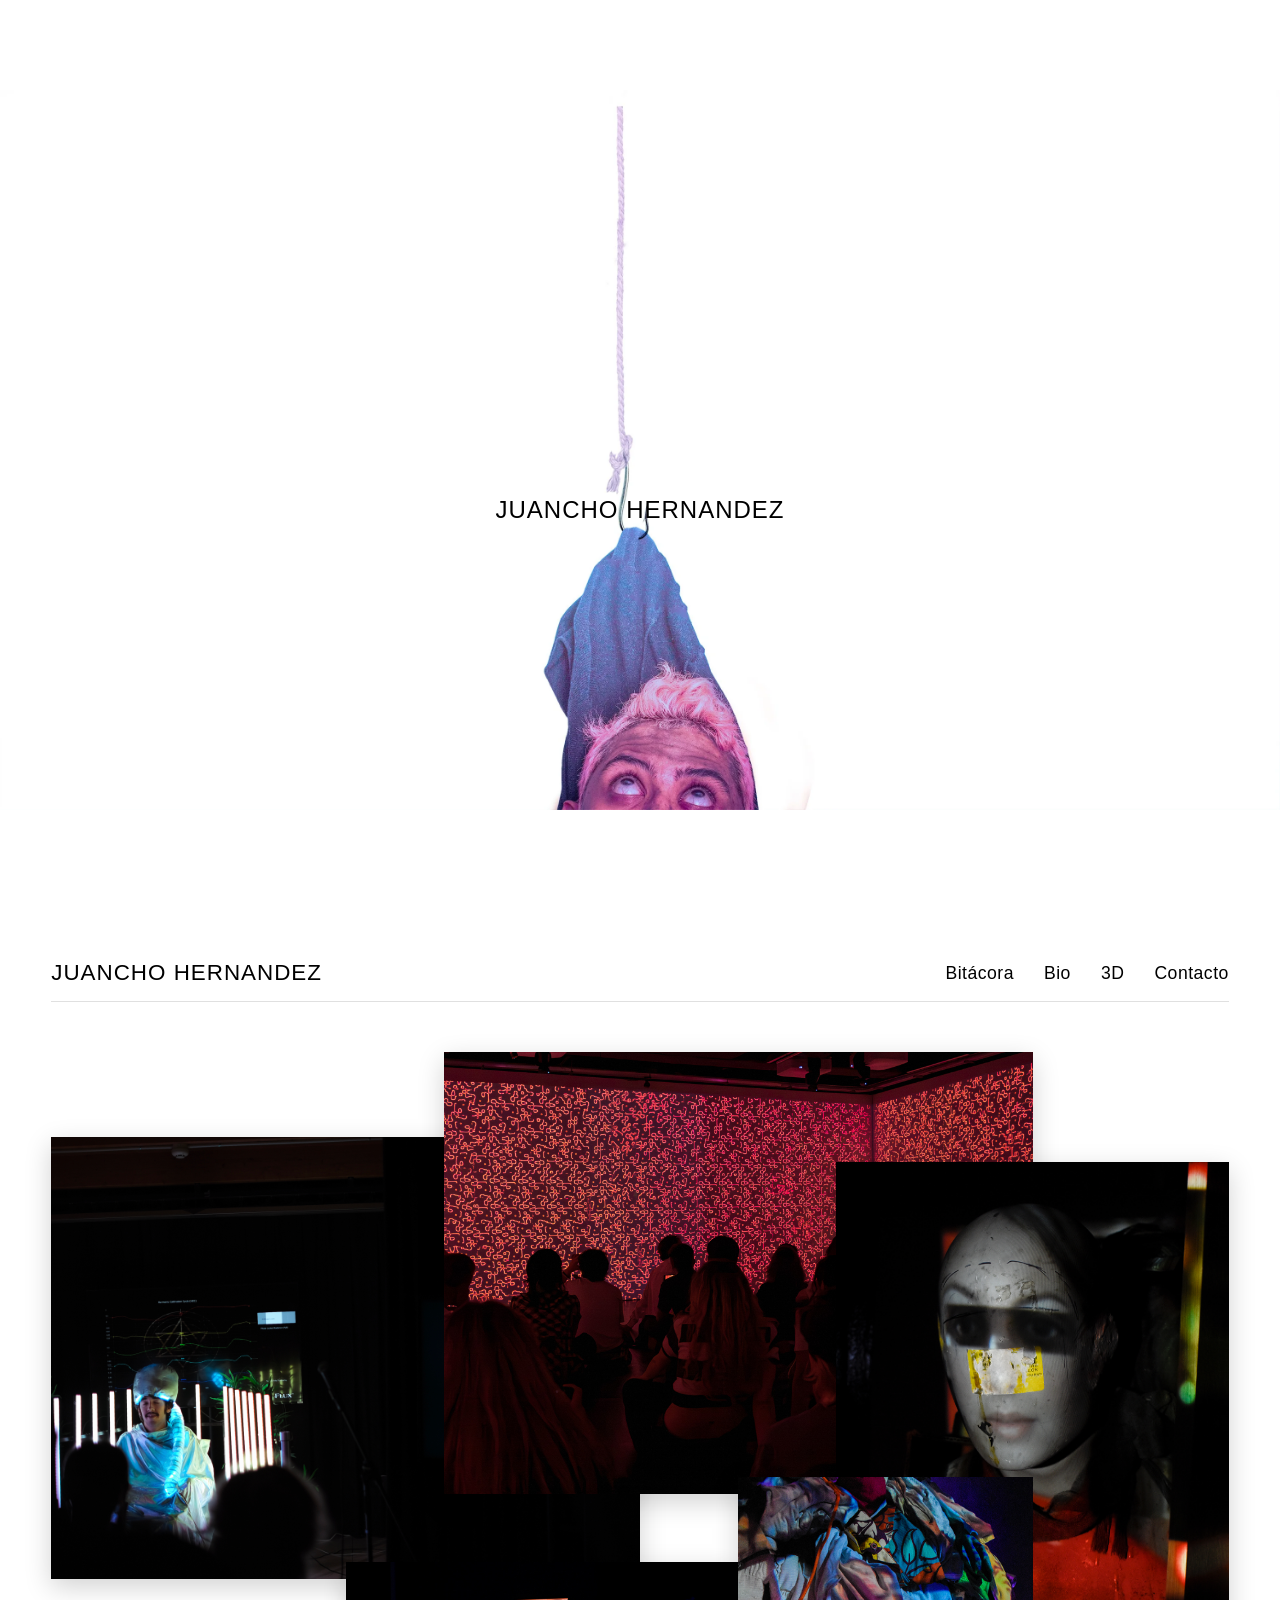
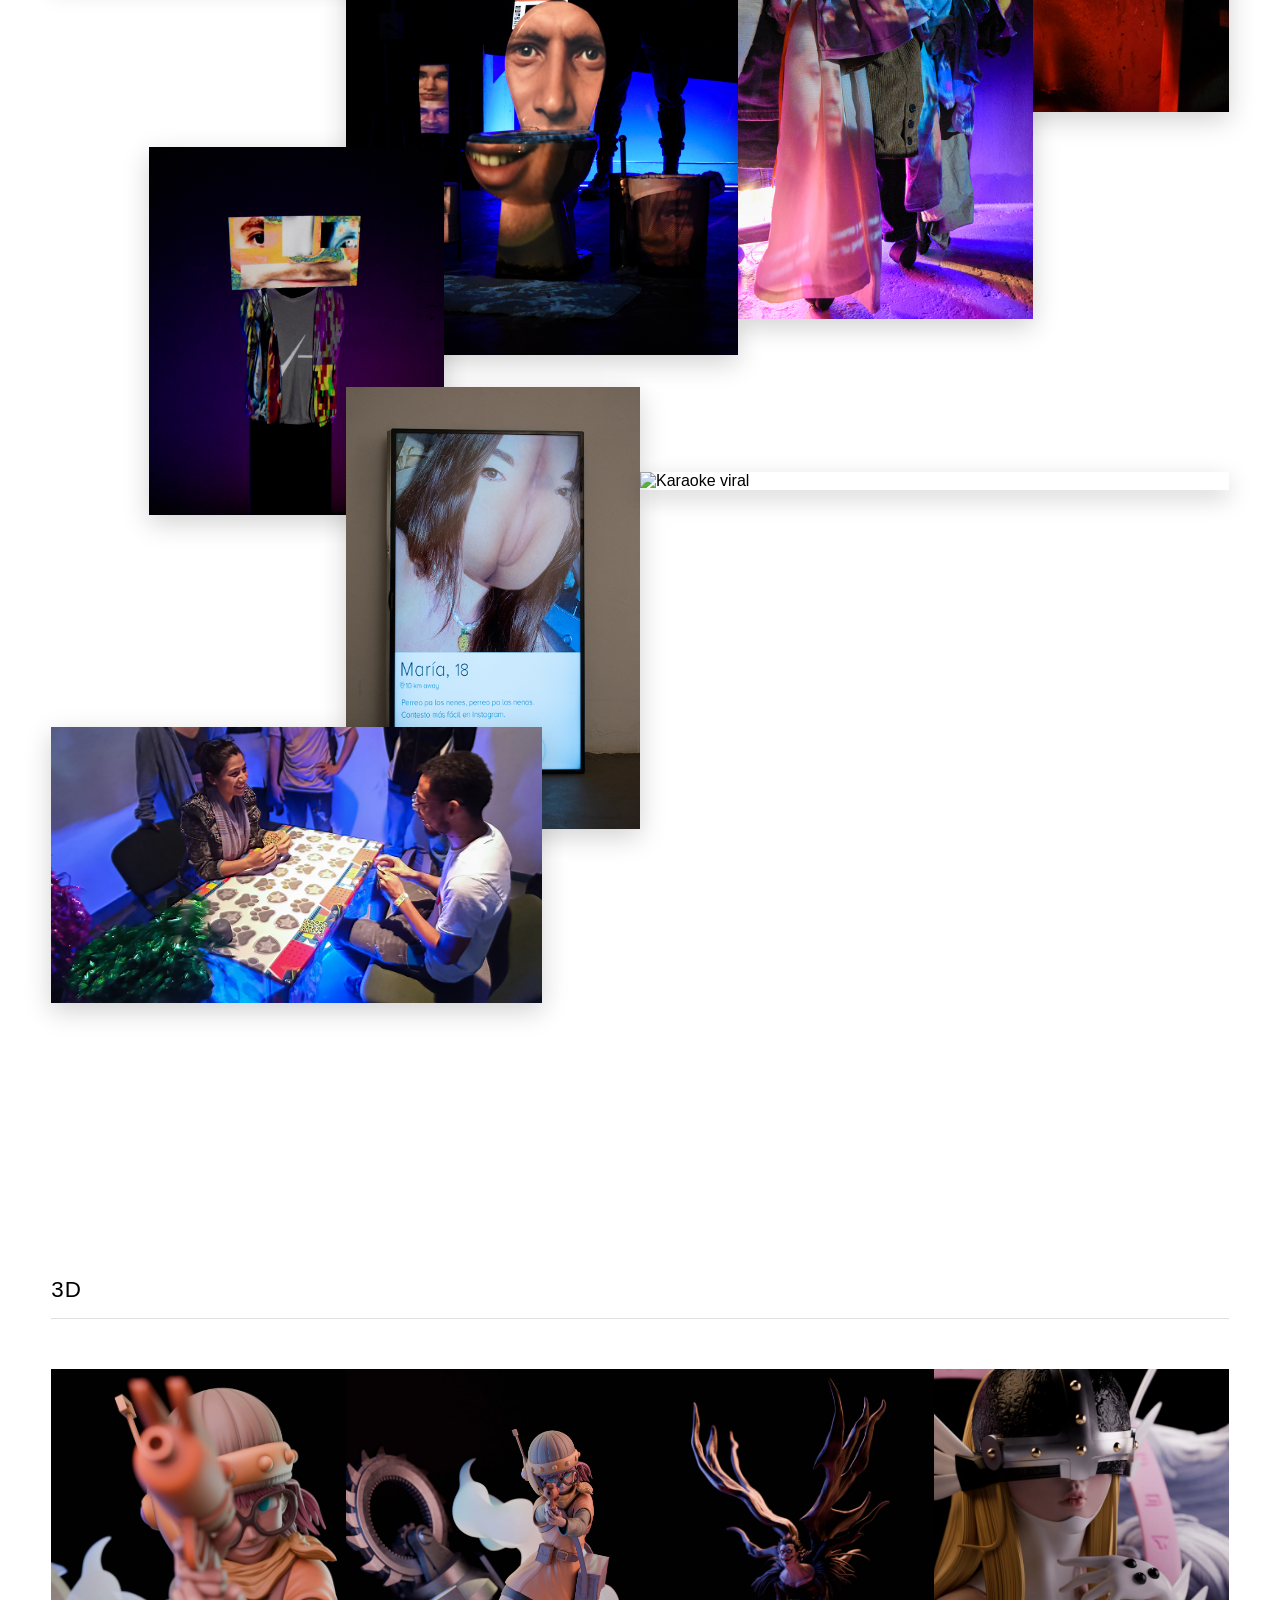
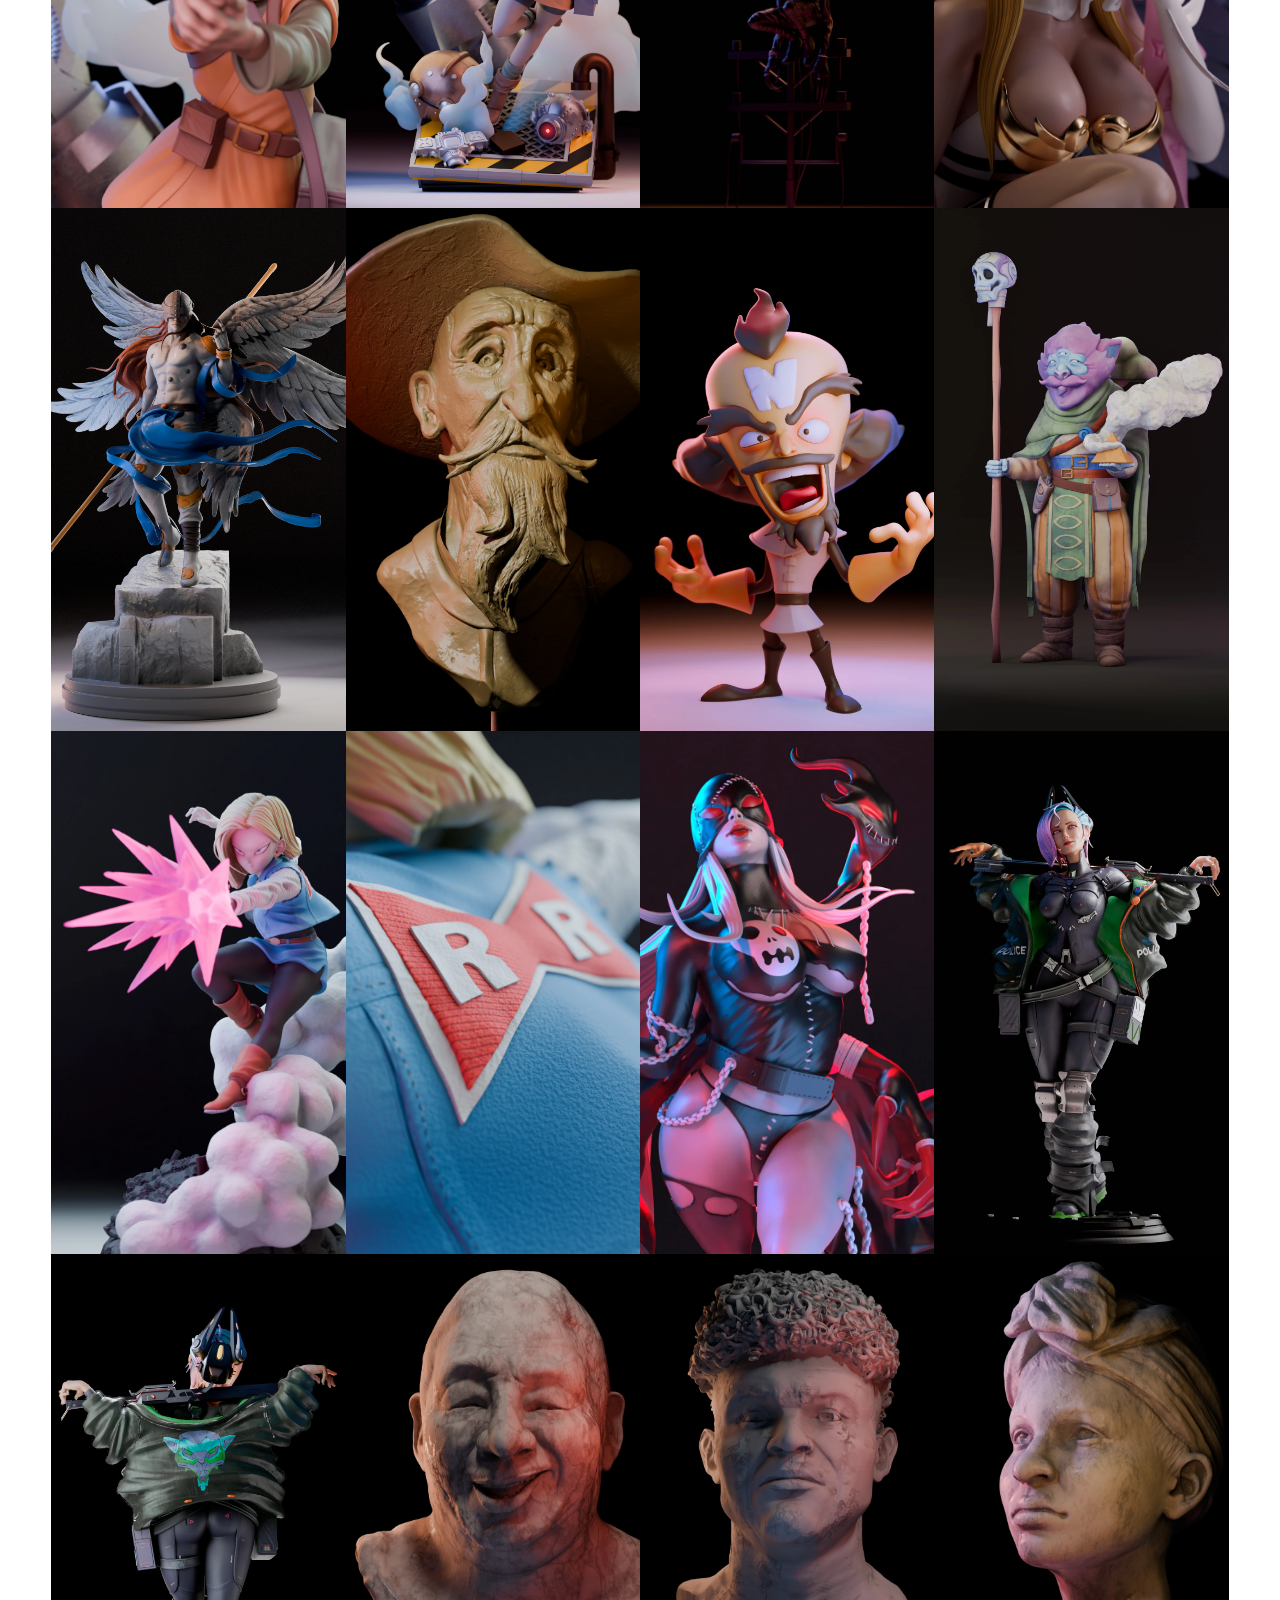
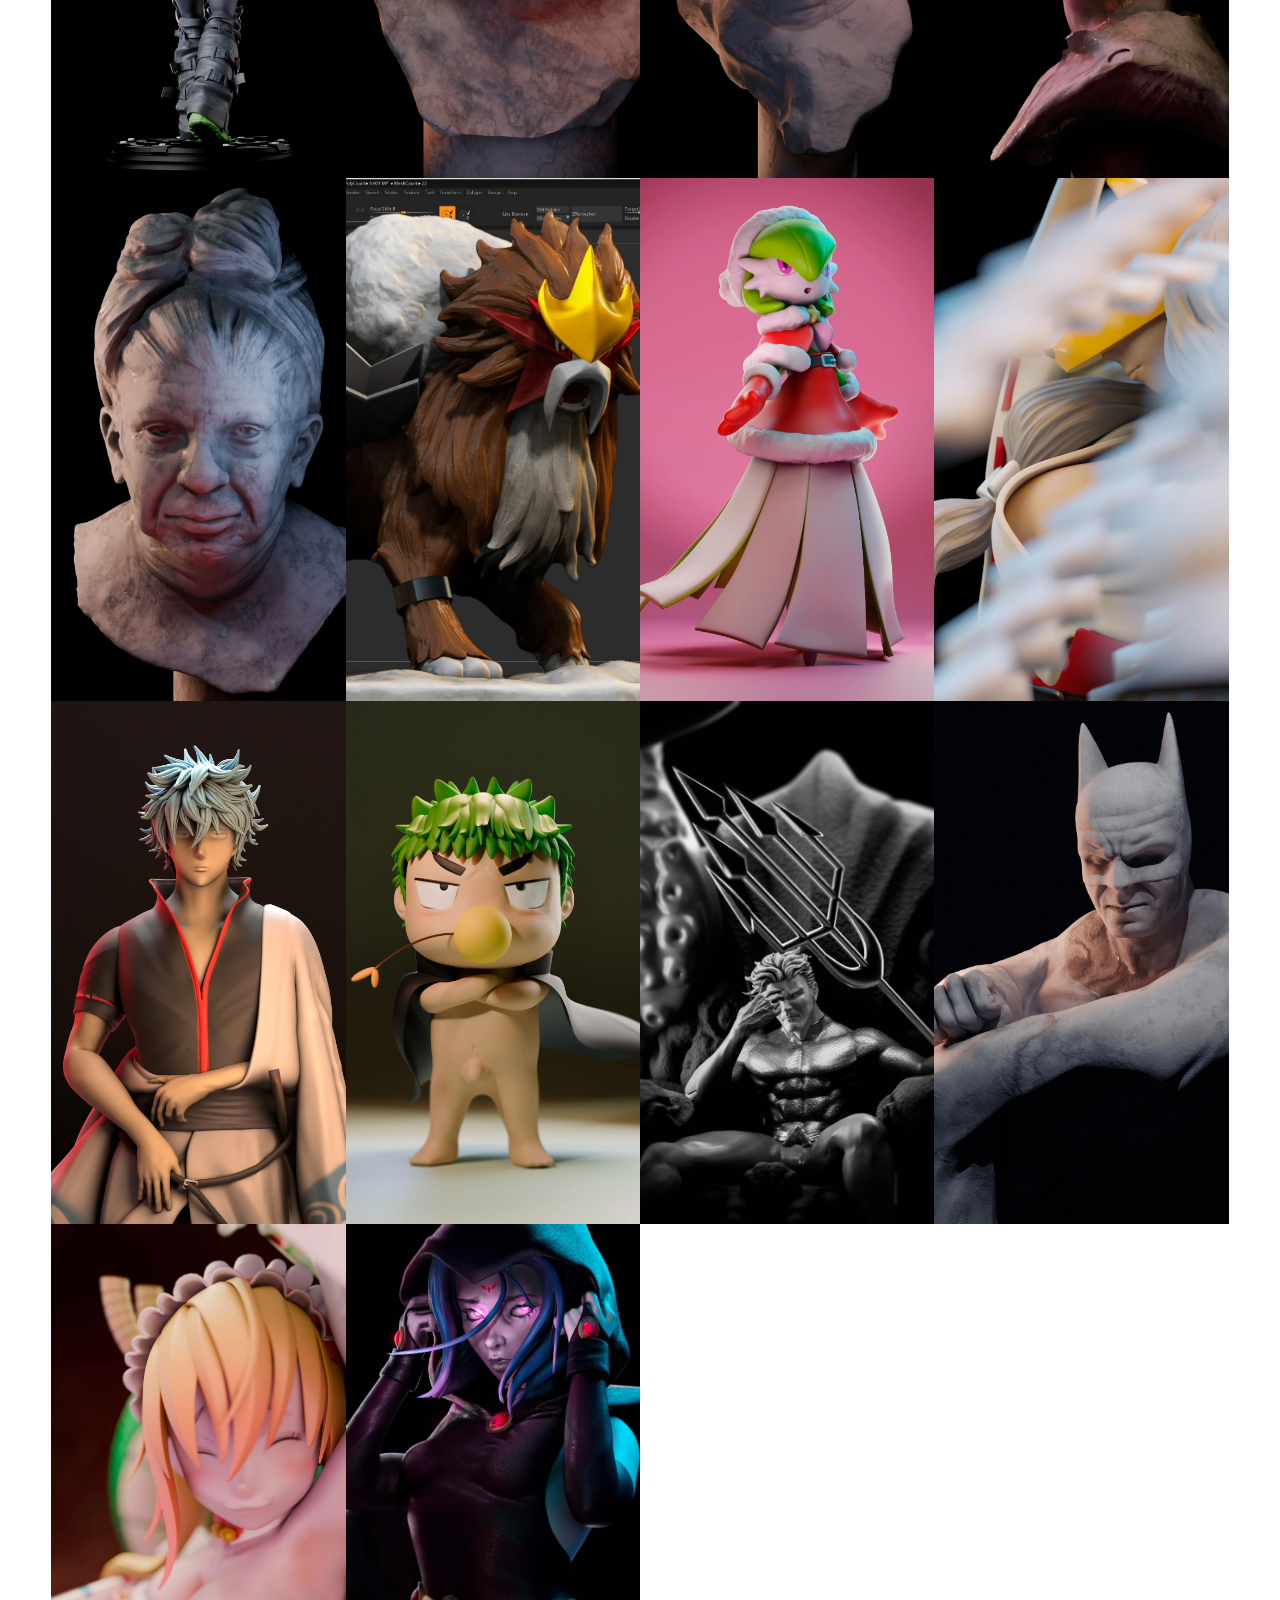
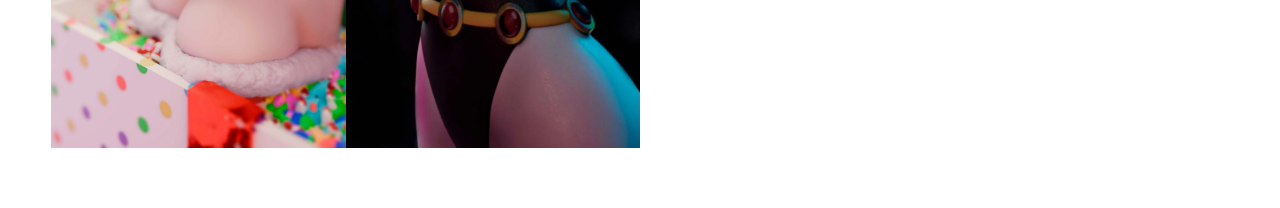
==== index.html @ 0adad7fb "Primer ensayo" ====
<!DOCTYPE html>
<html lang="es">
<head>
    <meta charset="UTF-8">
    <meta name="viewport" content="width=device-width, initial-scale=1.0">
    <title>Juancho Hernandez - Portafolio</title>
    <link rel="stylesheet" href="style.css">
</head>
<body>

    <!-- Sección de Portada clicable -->
    <a href="#obras" class="hero">
        <div class="hero-content">
            <h1>JUANCHO HERNANDEZ</h1>
        </div>
    </a>

    <!-- Sección de Obras (Conserva tu diseño manual asimétrico y superpuesto original) -->
    <section style="max-height: 2452px; height: 1915px;" id="obras" class="obras-section">
        <header class="obras-header">
            <h2>JUANCHO HERNANDEZ</h2>
            <nav class="nav-links">
                <a href="bitacora.html">Bitácora</a>
                <a href="bio.html">Bio</a>
                <a href="#modelos-3d">3D</a>
                <a href="contacto.html">Contacto</a>
            </nav>
        </header>

        <!-- Collage manual de obras principales -->
        <div class="obras-collage">
             <article class="obra-item">
                <img src="img/obras/aurafarming/block3-flux-2.JPG" alt="Aura Farming for Personal Development">
                <div class="obra-overlay">
                    <h3>Aura Farming for Personal Development</h3>
                </div>
            </article>
            
             <article class="obra-item">
                <img src="img/obras/flux/_7028294.jpg" alt="Flux Topology">
                <div style="width: 100%; flex-direction: row; position: absolute; display: flex;" class="obra-overlay">
                    <h3>Flux Topology</h3>
                </div>
            </article>

            <article class="obra-item">
                <img src="img/obras/lvpnp/1.jpg" alt="La verdad, preferiría no pensar">
                <div class="obra-overlay">
                    <h3>La verdad, preferiría no pensar</h3>
                </div>
            </article>

            <article class="obra-item">
                <img src="img/obras/lvpns/1.jpg" alt="La verdad, preferiría no sentir">
                <div class="obra-overlay">
                    <h3>La verdad, preferiría no sentir</h3>
                </div>
            </article>

            <article class="obra-item">
                <img src="img/obras/lvpnq/1.jpg" alt="La verdad, preferiría no querer">
                <div class="obra-overlay">
                    <h3>La verdad, preferiría no querer</h3>
                </div>
            </article>
            
             <article class="obra-item">
                <img src="img/obras/lpp2/1.jpg" alt="Like para parte 2">
                <div class="obra-overlay">
                    <h3>Like para parte 2</h3>
                </div>
            </article>
            
              <article class="obra-item">
                <img src="img/obras/careculos/_DSC0224.jpg" alt="El libro de los careculos">
                <div style="flex-direction: row;" class="obra-overlay">
                    <h3>El libro de los careculos</h3>
                </div>
            </article>
            
              <article class="obra-item">
                <img src="img/obras/karaoke/3.jpg" alt="Karaoke viral">
                <div class="obra-overlay">
                    <h3>Karaoke viral</h3>
                </div>
            </article>
            
              <article class="obra-item">
                <img src="img/obras/elputojuego/2.jpg" alt="El puto juego">
                <div class="obra-overlay">
                    <h3>El puto juego</h3>
                </div>
            </article>
        </div>
    </section>
    
    <!-- Sección de Modelos 3D (Usa el nuevo diseño denso y automático para tus 22 imágenes) -->
    <section id="modelos-3d" class="obras-section">
        <header class="obras-header">
            <h2>3D</h2>
        </header>

        <!-- Contenedor con la clase específica para el collage 3D -->
        <div class="collage-3d" id="contenedor-3d"></div>
    </section>

    <!-- Script automatizado para inyectar las 22 imágenes en la sección 3D -->
    <script>
        const totalModelos3D = 26; // Cambia este número si en el futuro necesitas más
        const contenedor3D = document.getElementById('contenedor-3d');

        for (let i = 1; i <= totalModelos3D; i++) {
            const article = document.createElement('article');
            article.className = 'obra-item-3d';
            
            article.innerHTML = `
                <img src="img/3d/${i}.webp" alt="Modelo 3D ${i}">
                <div class="obra-overlay">
                    <h3></h3>
                </div>
            `;
            
            contenedor3D.appendChild(article);
        }
    </script>

</body>
</html>
---- style.css ----
/* Reseteo básico */
* {
    margin: 0;
    padding: 0;
    box-sizing: border-box;
}

html {
    scroll-behavior: smooth;
}

body {
    font-family: 'Segoe UI', Tahoma, Geneva, Verdana, sans-serif;
    color: #000000;
    background-color: #ffffff;
    overflow-x: hidden;
}

/* Estilos de la portada */
.hero {
    height: 100vh;
    width: 100%;
    background-image: url('img/portada.webp');
    background-size: contain;
    background-position: center;
    background-repeat: no-repeat;

    display: flex;
    justify-content: center;
    align-items: center;
    text-align: center;
    padding: 0 20px;
    text-decoration: none;
    color: inherit;
    cursor: pointer;
}

.hero-content {
    opacity: 0;
    padding-top: 120px; 
    animation: aparecerSubiendo 1s ease-out 0.5s forwards;
}

.hero-content h1 {
    font-size: 1.5rem;
    letter-spacing: 1px;
    font-weight: 500;
}

@keyframes aparecerSubiendo {
    0% {
        opacity: 0;
        transform: translateY(23px);
    }
    100% {
        opacity: 1;
        transform: translateY(0);
    }
}

/* --- SECCIONES GENERALES --- */
.obras-section {
    min-height: 99vh;
    padding: 58px 4%;
    max-width: 1839px;
    margin: 2px auto;
}

.obras-header {
    display: flex;
    justify-content: space-between;
    align-items: center;
    margin-bottom: 50px;
    border-bottom: 1px solid #e0e0e0;
    padding-bottom: 15px;
}

.obras-header h2 {
    font-size: 1.4rem;
    font-weight: 500;
    letter-spacing: 1px;
}

.nav-links {
    display: flex;
    gap: 30px;
}

.nav-links a {
    text-decoration: none;
    color: #000000;
    font-size: 1.1rem;
    font-weight: 400;
    letter-spacing: 0.5px;
    transition: opacity 0.2s ease;
}

.nav-links a:hover {
    opacity: 0.6;
}

/* --- COLLAGE 1: OBRAS PRINCIPALES --- */
.obras-collage {
    display: grid;
    grid-template-columns: repeat(12, 1fr);
    grid-auto-rows: 85px;
    align-items: start;
    position: relative;
}

.obra-item {
    position: relative;
    cursor: pointer;
    z-index: 1;
    transition: transform 0.3s ease;
}

.obra-item:hover {
    z-index: 100 !important;
    transform: scale(1.03);
}

.obra-item img {
    width: 100%;
    height: auto;
    display: block;
    box-shadow: 0 8px 25px rgba(0, 0, 0, 0.18);
}

.obra-overlay {
    position: absolute;
    top: 0;
    left: 0;
    width: 100%;
    height: 100%;
    background-color: rgba(0, 0, 0, 0.70);
    color: #ffffff;
    display: flex;
    justify-content: center;
    align-items: center;
    text-align: center;
    padding: 20px;
    opacity: 0;
    transition: opacity 0.3s ease;
}

.obra-overlay h3 {
    font-size: 1.1rem;
    font-weight: 400;
    letter-spacing: 1px;
}

.obra-item:hover .obra-overlay {
    opacity: 1;
}

.obras-collage .obra-item:nth-child(1) { grid-column: 1 / 7; grid-row: 2 / 5; }
.obras-collage .obra-item:nth-child(2) { grid-column: 5 / 11; grid-row: 1 / 5; }
.obras-collage .obra-item:nth-child(3) { grid-column: 9 / 14; grid-row: 2 / 5; margin-top: 25px; }
.obras-collage .obra-item:nth-child(4) { grid-column: 4 / 8; grid-row: 7 / 10; }
.obras-collage .obra-item:nth-child(5) { grid-column: 8 / 11; grid-row: 6 / 26; }
.obras-collage .obra-item:nth-child(6) { grid-column: 2 / 5; grid-row: 11 / 9; margin-top: 15px; }
.obras-collage .obra-item:nth-child(7) { grid-column: 4 / 7; grid-row: 13 / 12; }
.obras-collage .obra-item:nth-child(8) { grid-column: 7 / 13; grid-row: 13 / 14; }
.obras-collage .obra-item:nth-child(9) { grid-column: 1 / 6; grid-row: 16 / 17; }


/* --- COLLAGE 2: MODELOS 3D --- */
.collage-3d {
    display: grid;
    grid-template-columns: repeat(auto-fill, minmax(280px, 1fr));
    gap: 0px; 
    position: relative;
}

.obra-item-3d {
    position: relative;
    cursor: pointer;
    overflow: hidden;
    z-index: 1;
}

.obra-item-3d:hover {
    z-index: 10;
}

.obra-item-3d img {
    width: 100%;
    height: 100%;
    object-fit: cover;
    display: block;
    transition: transform 0.4s ease;
}

.obra-item-3d:hover img {
    transform: scale(1.5);
}

.obra-item-3d .obra-overlay {
    position: absolute;
    top: 0;
    left: 0;
    width: 100%;
    height: 100%;
    background-color: rgba(0, 0, 0, 0.2);
    color: #ffffff;
    display: flex;
    justify-content: center;
    align-items: center;
    text-align: center;
    padding: 15px;
    opacity: 0;
    transition: opacity 0.3s ease;
}

.obra-item-3d h3 {
    font-size: 1rem;
    font-weight: 400;
    letter-spacing: 1px;
}

.obra-item-3d:hover .obra-overlay {
    opacity: 1;
}


/* --- ESTILOS DE BITÁCORA --- */
.logo-link {
    text-decoration: none;
    color: inherit;
}

.nav-links a.active {
    text-decoration: underline;
    text-underline-offset: 6px;
}

.bitacora-container {
    max-width: 100%;
    margin: 40px auto 100px auto;
    display: flex;
    flex-direction: column;
    gap: 80px;
    padding: 0; /* Sin padding lateral para que las imágenes toquen los bordes de la pantalla */
}

.bitacora-post {
    position: relative;
    border-bottom: 1px solid #e0e0e0;
    padding-bottom: 60px;
    min-height: 450px; /* Altura controlada para evitar espacios vacíos gigantes abajo */
    width: 100%;
}

.bitacora-post:last-child {
    border-bottom: none;
}

.post-meta {
    font-size: 0.85rem;
    color: #666666;
    letter-spacing: 0.5px;
    margin-bottom: 15px;
    text-transform: uppercase;
    text-align: center;
}

/* Columna de Texto Centrada */
.post-text-side {
    max-width: 650px;
    margin: 0 auto;
    position: relative;
    z-index: 20; 
    background-color: rgba(255, 255, 255, 0);
    padding: 20px 35px;
    box-shadow: 0 4px 25px rgba(0, 0, 0, 0.05);
}

.post-title {
    font-size: 1.6rem;
    font-weight: 500;
    letter-spacing: 0.5px;
    line-height: 1.3;
    margin-bottom: 20px;
    text-align: center;
}

.post-content {
    display: flex;
    flex-direction: column;
    gap: 18px;
}

.post-content p {
    font-size: 1.05rem;
    line-height: 1.75;
    color: #222222;
    font-weight: 400;
}

/* Lienzo interactivo abarcando el 100% de la ventana */
.post-media-interactive {
    position: absolute;
    top: 20px;
    left: 0;
    width: 100%;
    height: 100%;
    pointer-events: none;
    z-index: 1;
}

/* Base de los contenedores de imágenes */
.draggable-img-wrapper {
    position: absolute;
    pointer-events: auto;
    cursor: grab;
    user-select: none;
    box-shadow: 0 10px 30px rgba(0, 0, 0, 0.15);
    background: #ffffff;
    padding: 6px;
    transition: box-shadow 0.2s ease, transform 0.2s ease;
    z-index: 2;
}

/* Tamaños ajustados */
.draggable-img-wrapper.img-horizontal {
    width: 420px; 
}

.draggable-img-wrapper.img-vertical {
    width: 220px; 
}

.draggable-img-wrapper:active {
    cursor: grabbing;
}

.draggable-img-wrapper.dragging {
    transform: scale(1.02);
    box-shadow: 0 20px 40px rgba(0, 0, 0, 0.25);
    z-index: 10;
}

.draggable-img-wrapper img {
    width: 100%;
    height: auto;
    display: block;
    pointer-events: none;
}

/* Adaptación a dispositivos móviles */
@media (max-width: 900px) {
    .bitacora-container {
        padding: 0 20px;
    }
    
    .post-media-interactive {
        position: relative;
        height: auto;
        display: flex;
        flex-direction: column;
        gap: 20px;
        margin-bottom: 30px;
    }
    
    .draggable-img-wrapper,
    .draggable-img-wrapper.img-horizontal,
    .draggable-img-wrapper.img-vertical {
        position: relative !important;
        left: 0 !important;
        top: 0 !important;
        width: 100% !important;
    }
}

/* --- ESTILO PARA EL PDF ADJUNTO EN LA BITÁCORA --- */
.post-pdf-link {
    margin-top: 25px;
    padding-top: 20px;
    border-top: 1px solid #eaeaea;
}

.post-pdf-link a {
    display: inline-block;
    text-decoration: none;
    color: #000000;
    font-size: 0.95rem;
    font-weight: 500;
    letter-spacing: 0.5px;
    border-bottom: 1px solid #000000;
    padding-bottom: 2px;
    transition: opacity 0.2s ease;
}

.post-pdf-link a:hover {
    opacity: 0.6;
}
/* --- ESTILOS PARA VIDEOS ADJUNTOS EN LA BITÁCORA --- */
.draggable-img-wrapper video {
    width: 100%;
    height: auto;
    display: block;
    pointer-events: none; /* Evita que el video interfiera con el arrastre del mouse */
}

.draggable-img-wrapper.img-video {
    width: 380px; /* Tamaño predeterminado para los videos flotantes */
    background: #000000;
}
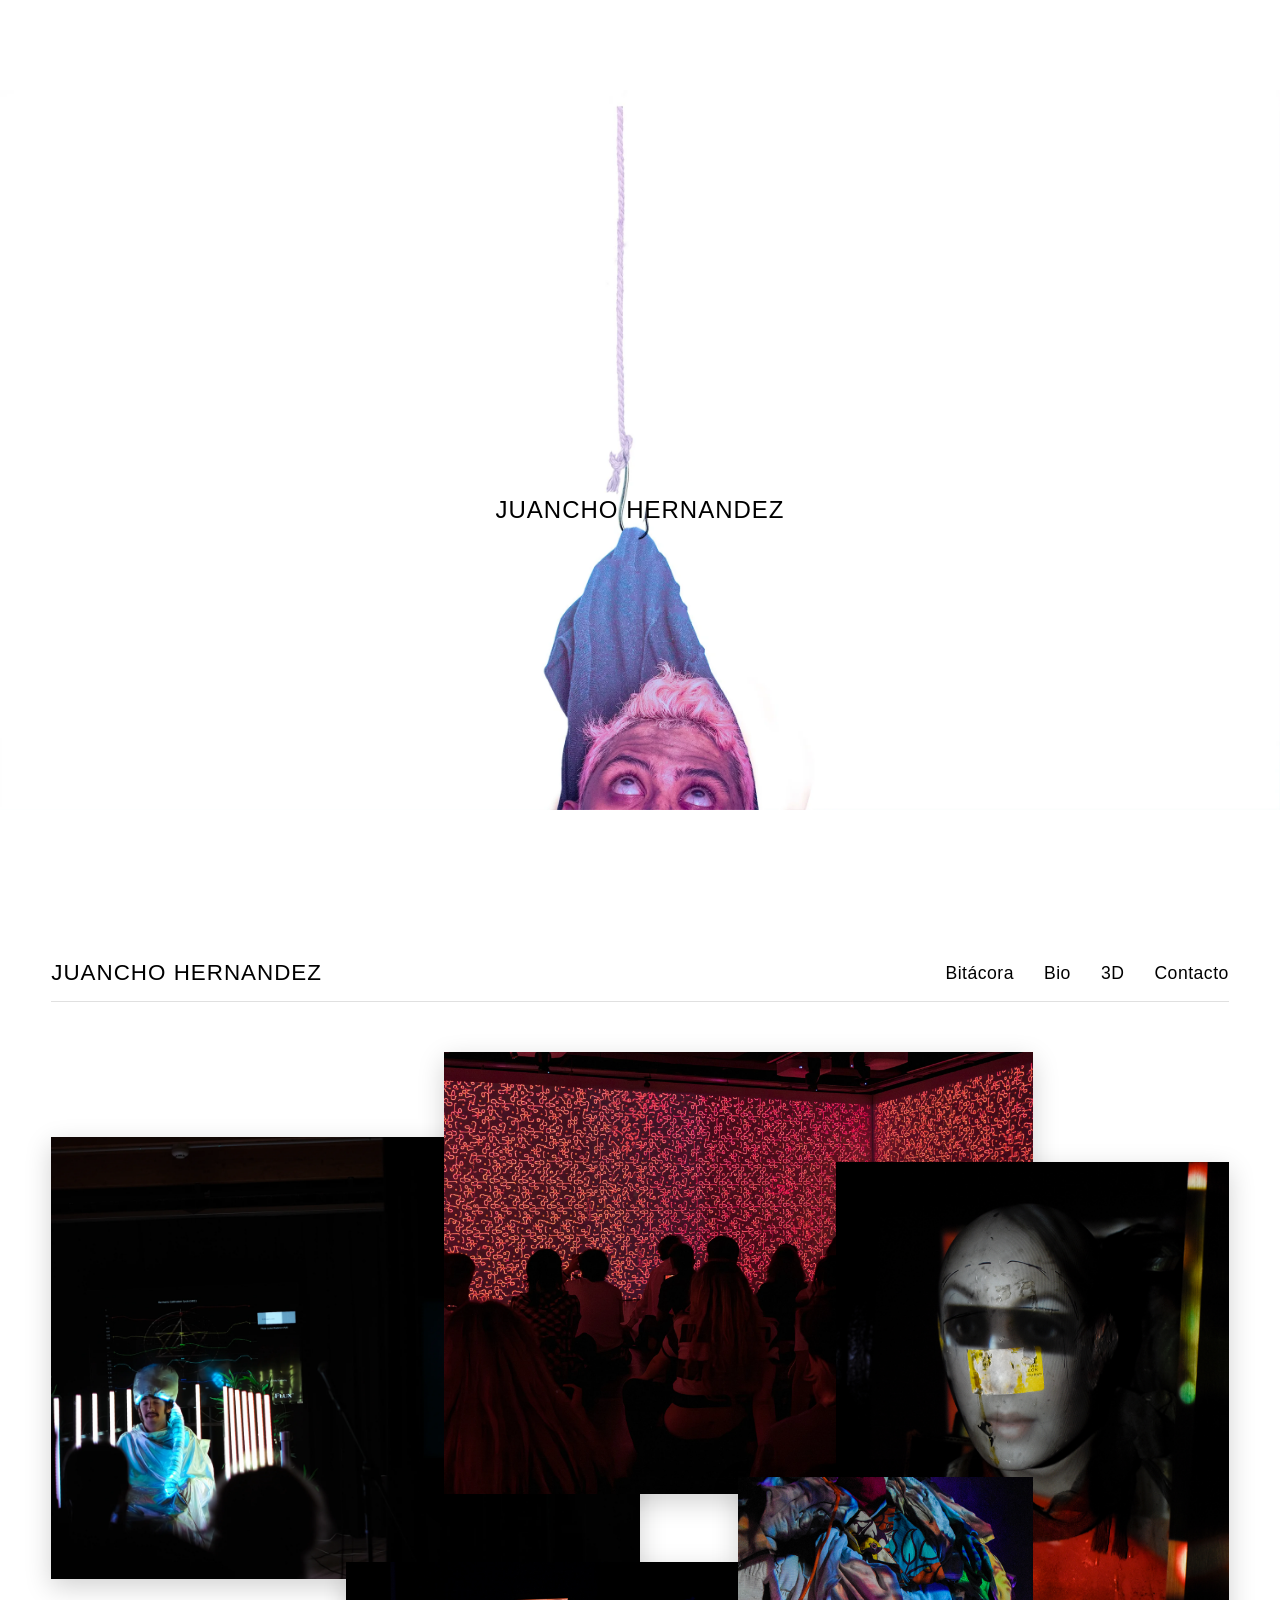
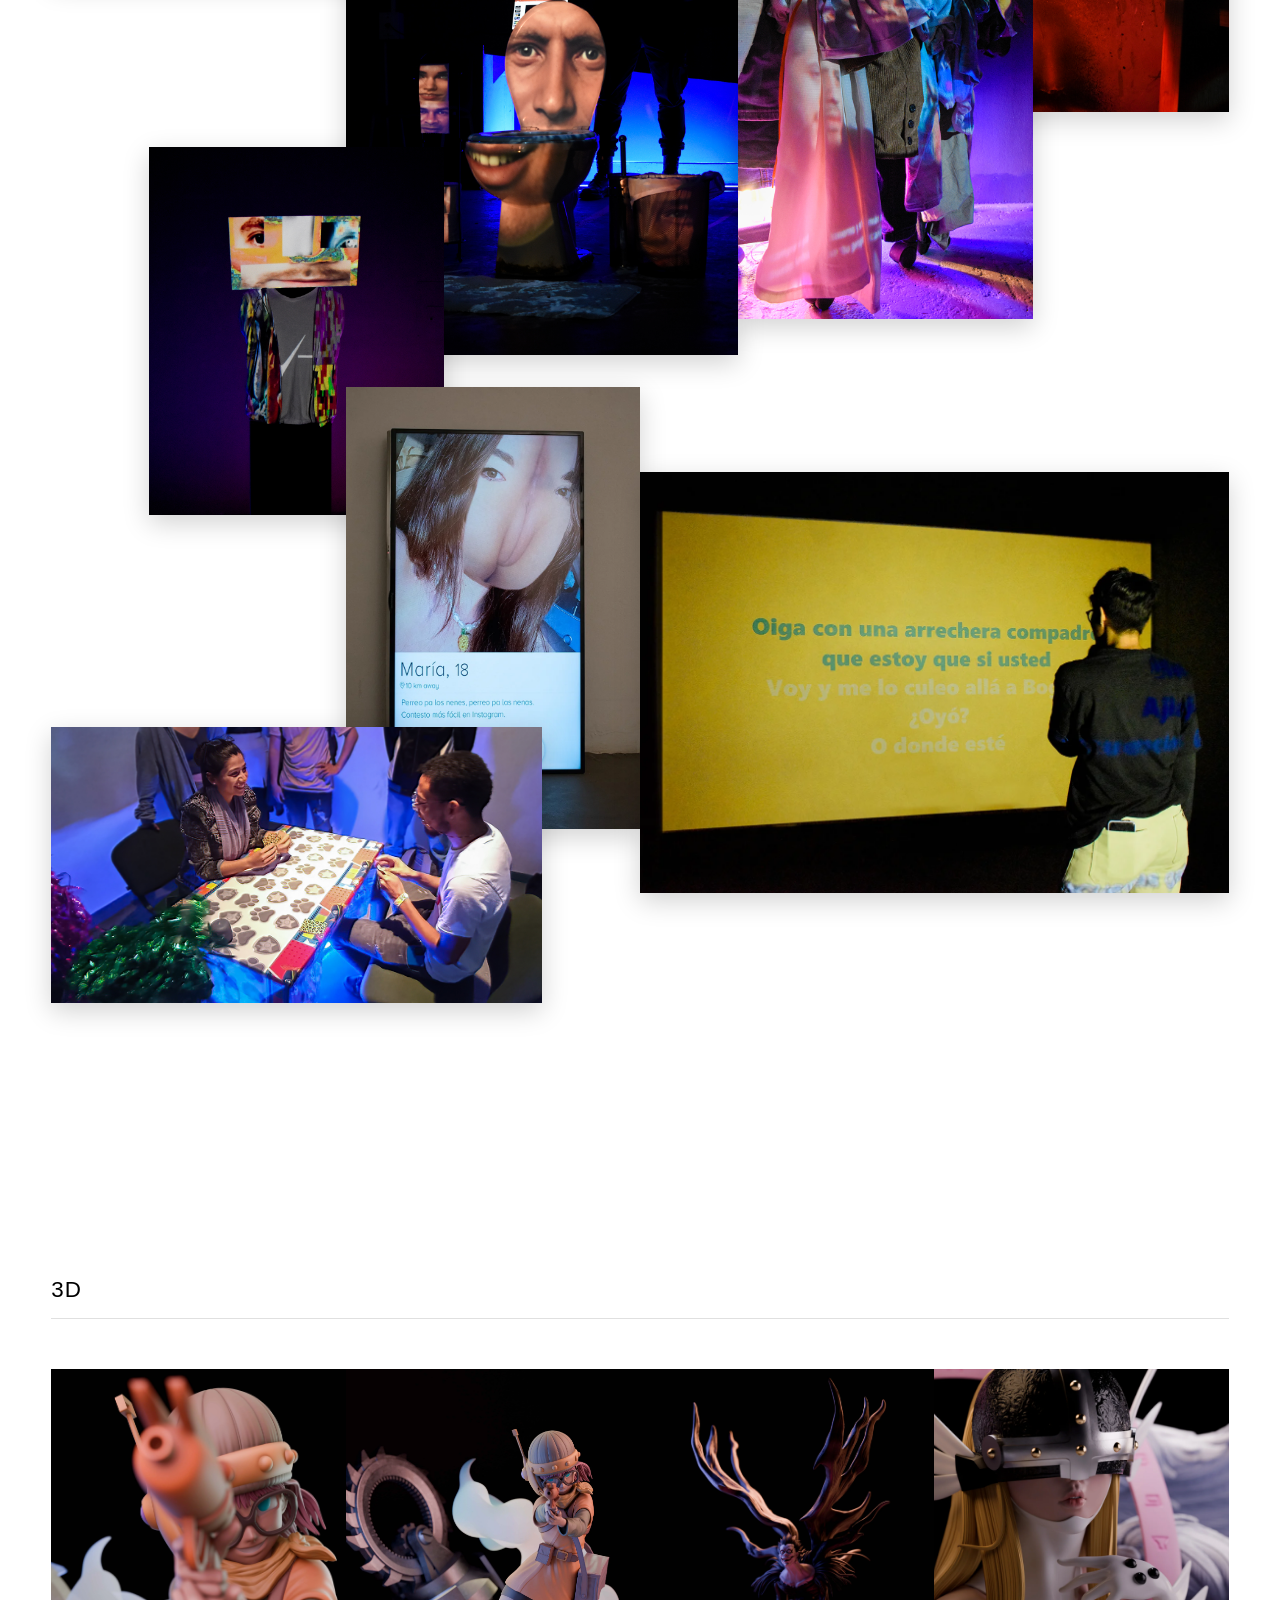
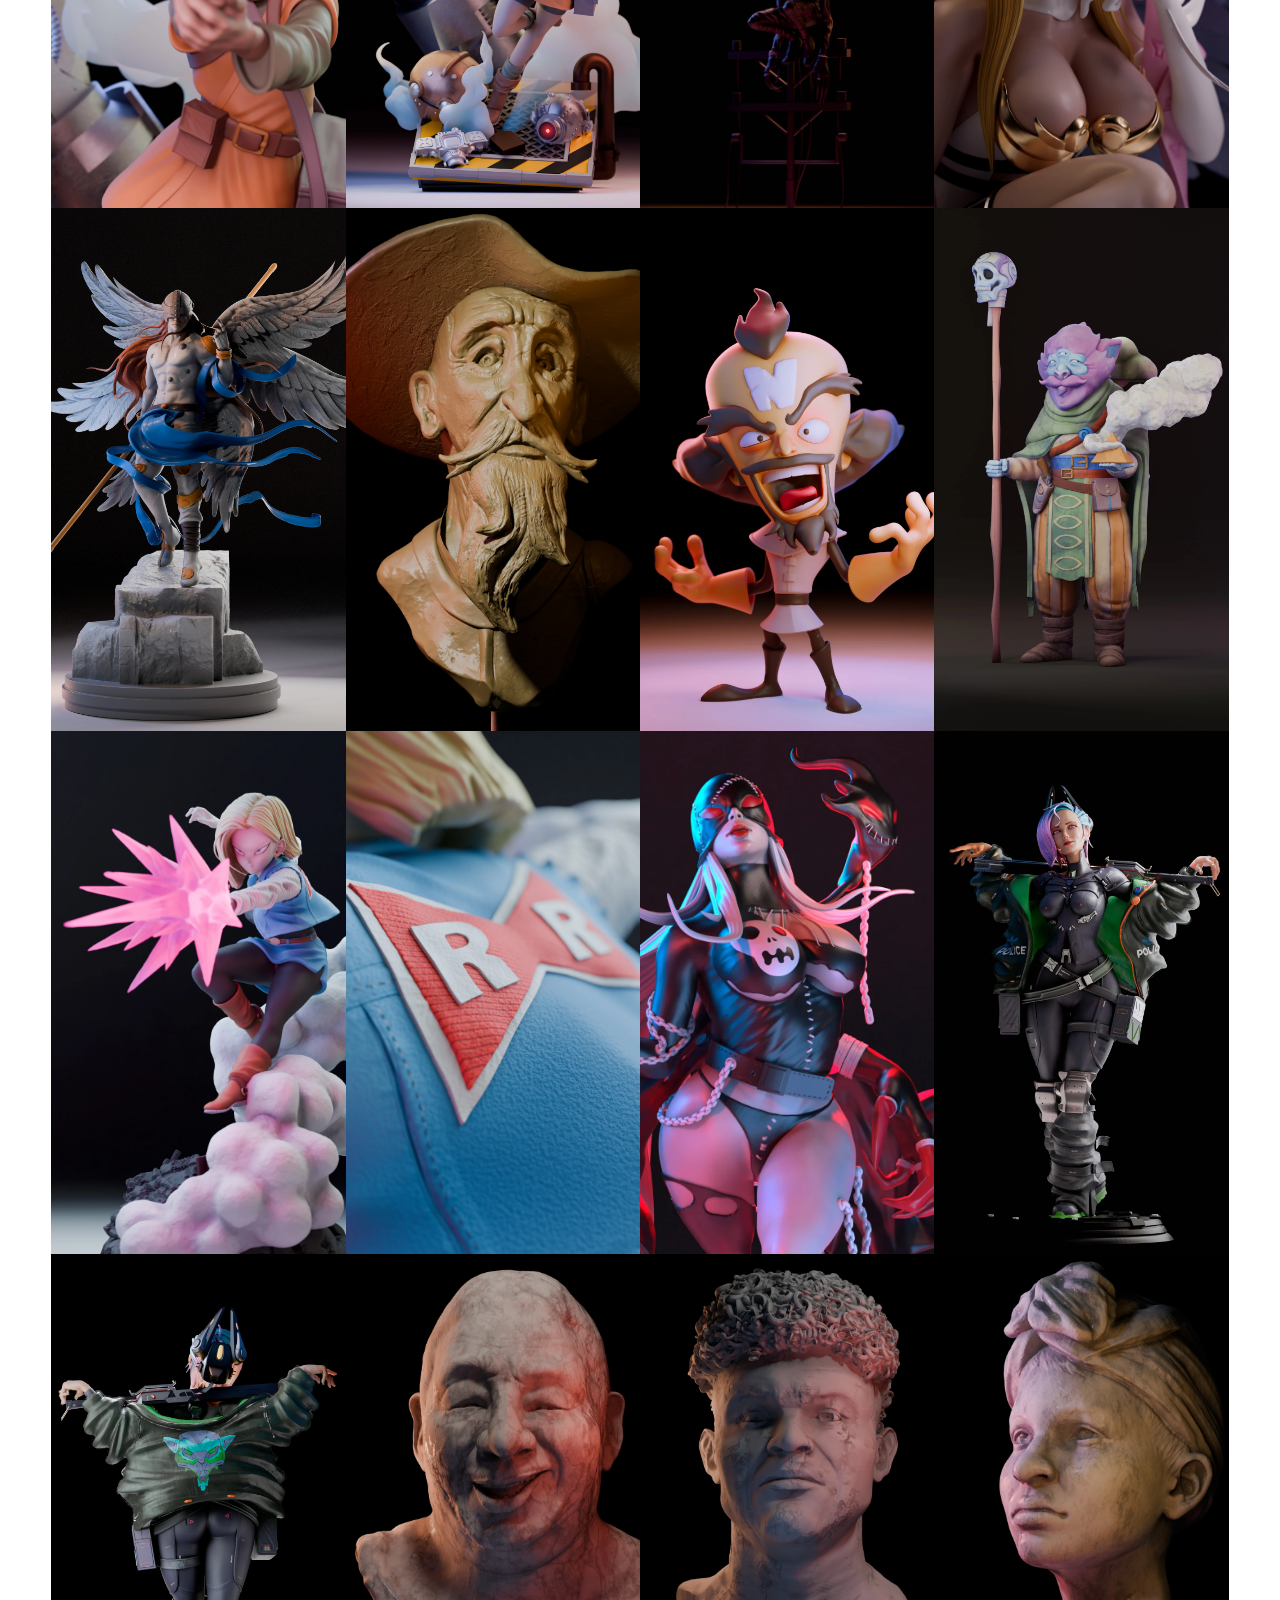
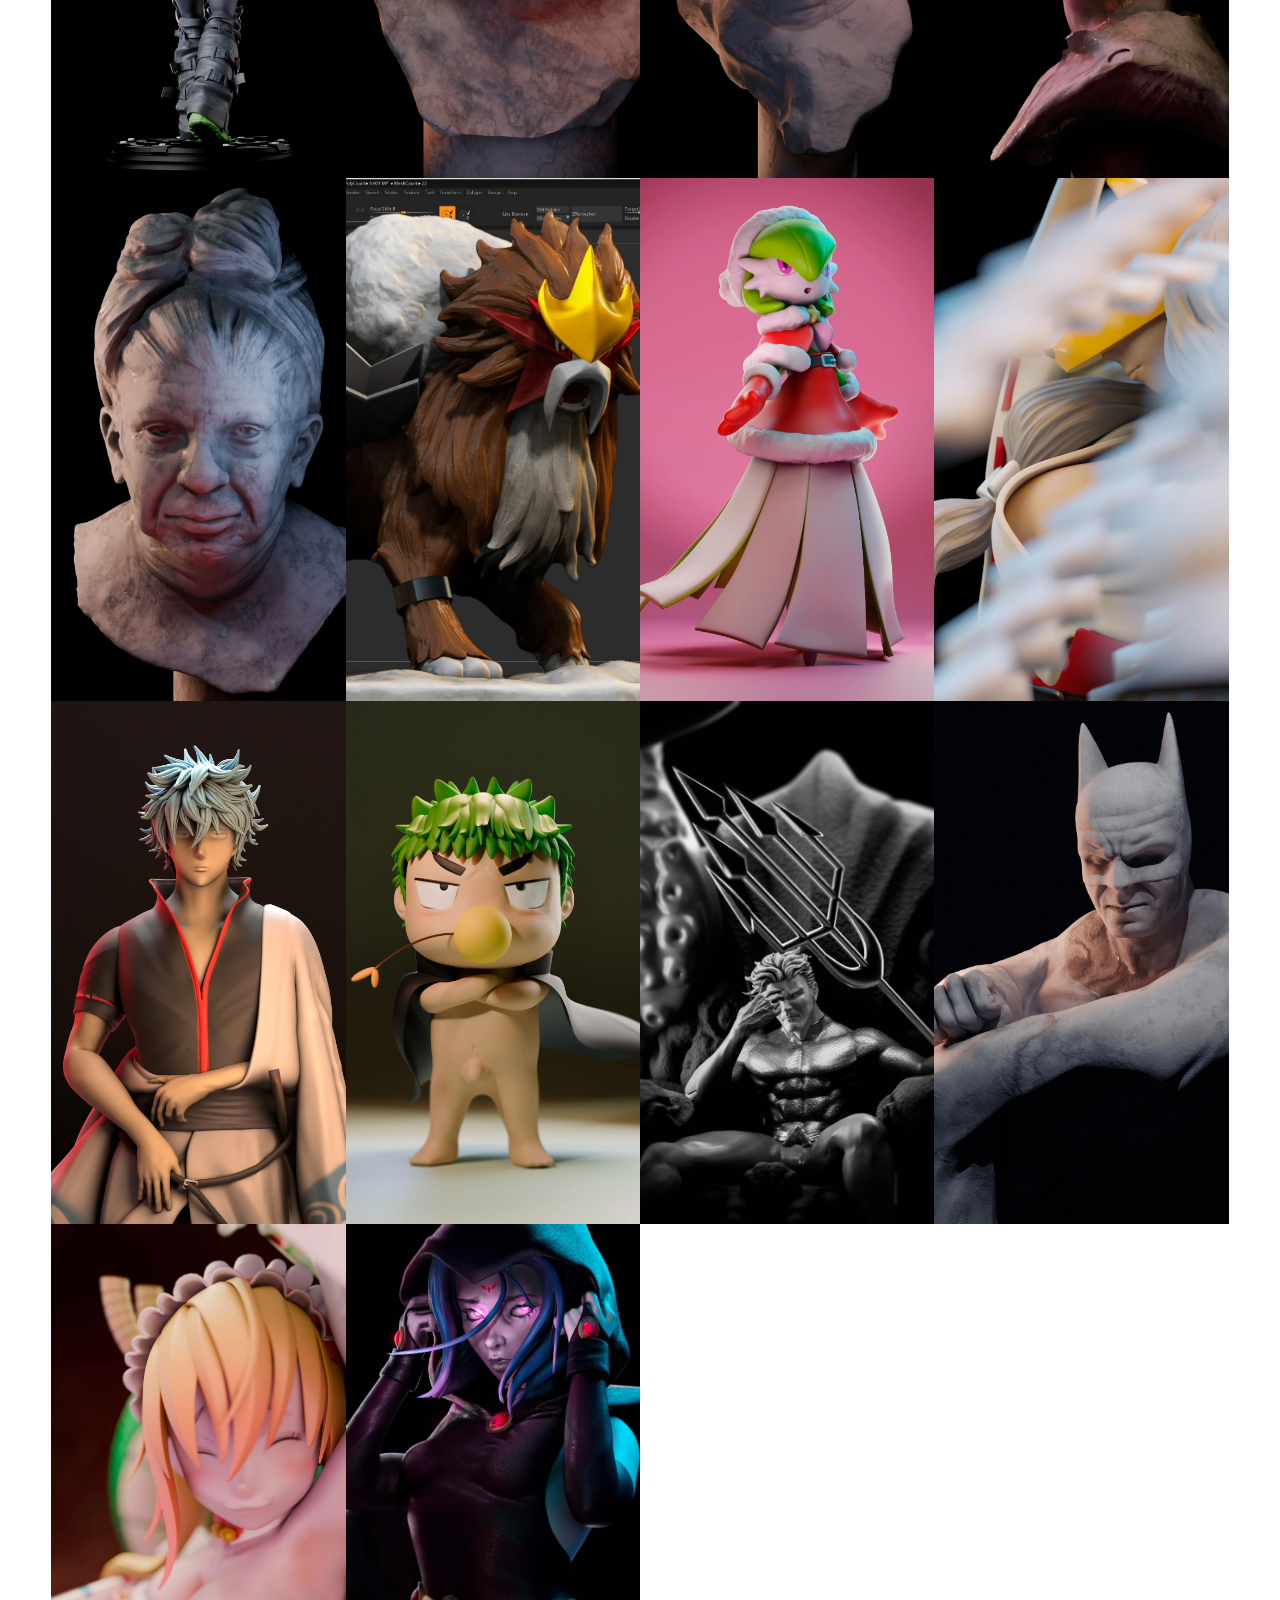
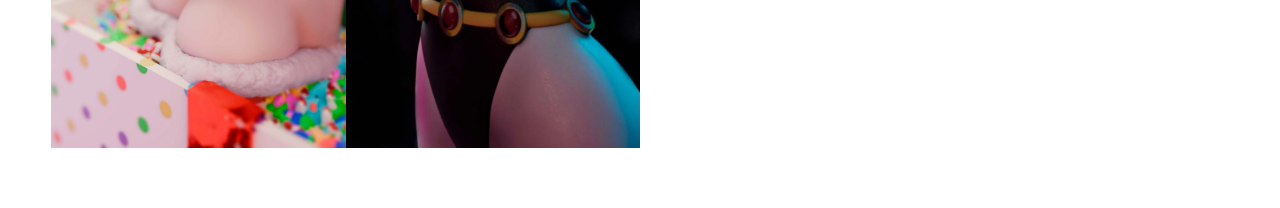
==== commit 995c68a9: "test 2 Poniendo las obras en  webp" ====
--- a/index.html
+++ b/index.html
@@ -30,14 +30,14 @@
         <!-- Collage manual de obras principales -->
         <div class="obras-collage">
              <article class="obra-item">
-                <img src="img/obras/aurafarming/block3-flux-2.JPG" alt="Aura Farming for Personal Development">
+                <img src="img/obras/aurafarming/12.webp" alt="Aura Farming for Personal Development">
                 <div class="obra-overlay">
                     <h3>Aura Farming for Personal Development</h3>
                 </div>
             </article>
             
              <article class="obra-item">
-                <img src="img/obras/flux/_7028294.jpg" alt="Flux Topology">
+                <img src="img/obras/flux/3.webp" alt="Flux Topology">
                 <div style="width: 100%; flex-direction: row; position: absolute; display: flex;" class="obra-overlay">
                     <h3>Flux Topology</h3>
                 </div>
@@ -51,7 +51,7 @@
             </article>
 
             <article class="obra-item">
-                <img src="img/obras/lvpns/1.jpg" alt="La verdad, preferiría no sentir">
+                <img src="img/obras/lvpns/1.jpg" a  lt="La verdad, preferiría no sentir">
                 <div class="obra-overlay">
                     <h3>La verdad, preferiría no sentir</h3>
                 </div>
@@ -72,14 +72,14 @@
             </article>
             
               <article class="obra-item">
-                <img src="img/obras/careculos/_DSC0224.jpg" alt="El libro de los careculos">
+                <img src="img/obras/careculos/1.webp" alt="El    libro de los careculos">
                 <div style="flex-direction: row;" class="obra-overlay">
                     <h3>El libro de los careculos</h3>
                 </div>
             </article>
             
               <article class="obra-item">
-                <img src="img/obras/karaoke/3.jpg" alt="Karaoke viral">
+                <img src="img/obras/karaoke/3.webp" alt="Karaoke viral">
                 <div class="obra-overlay">
                     <h3>Karaoke viral</h3>
                 </div>
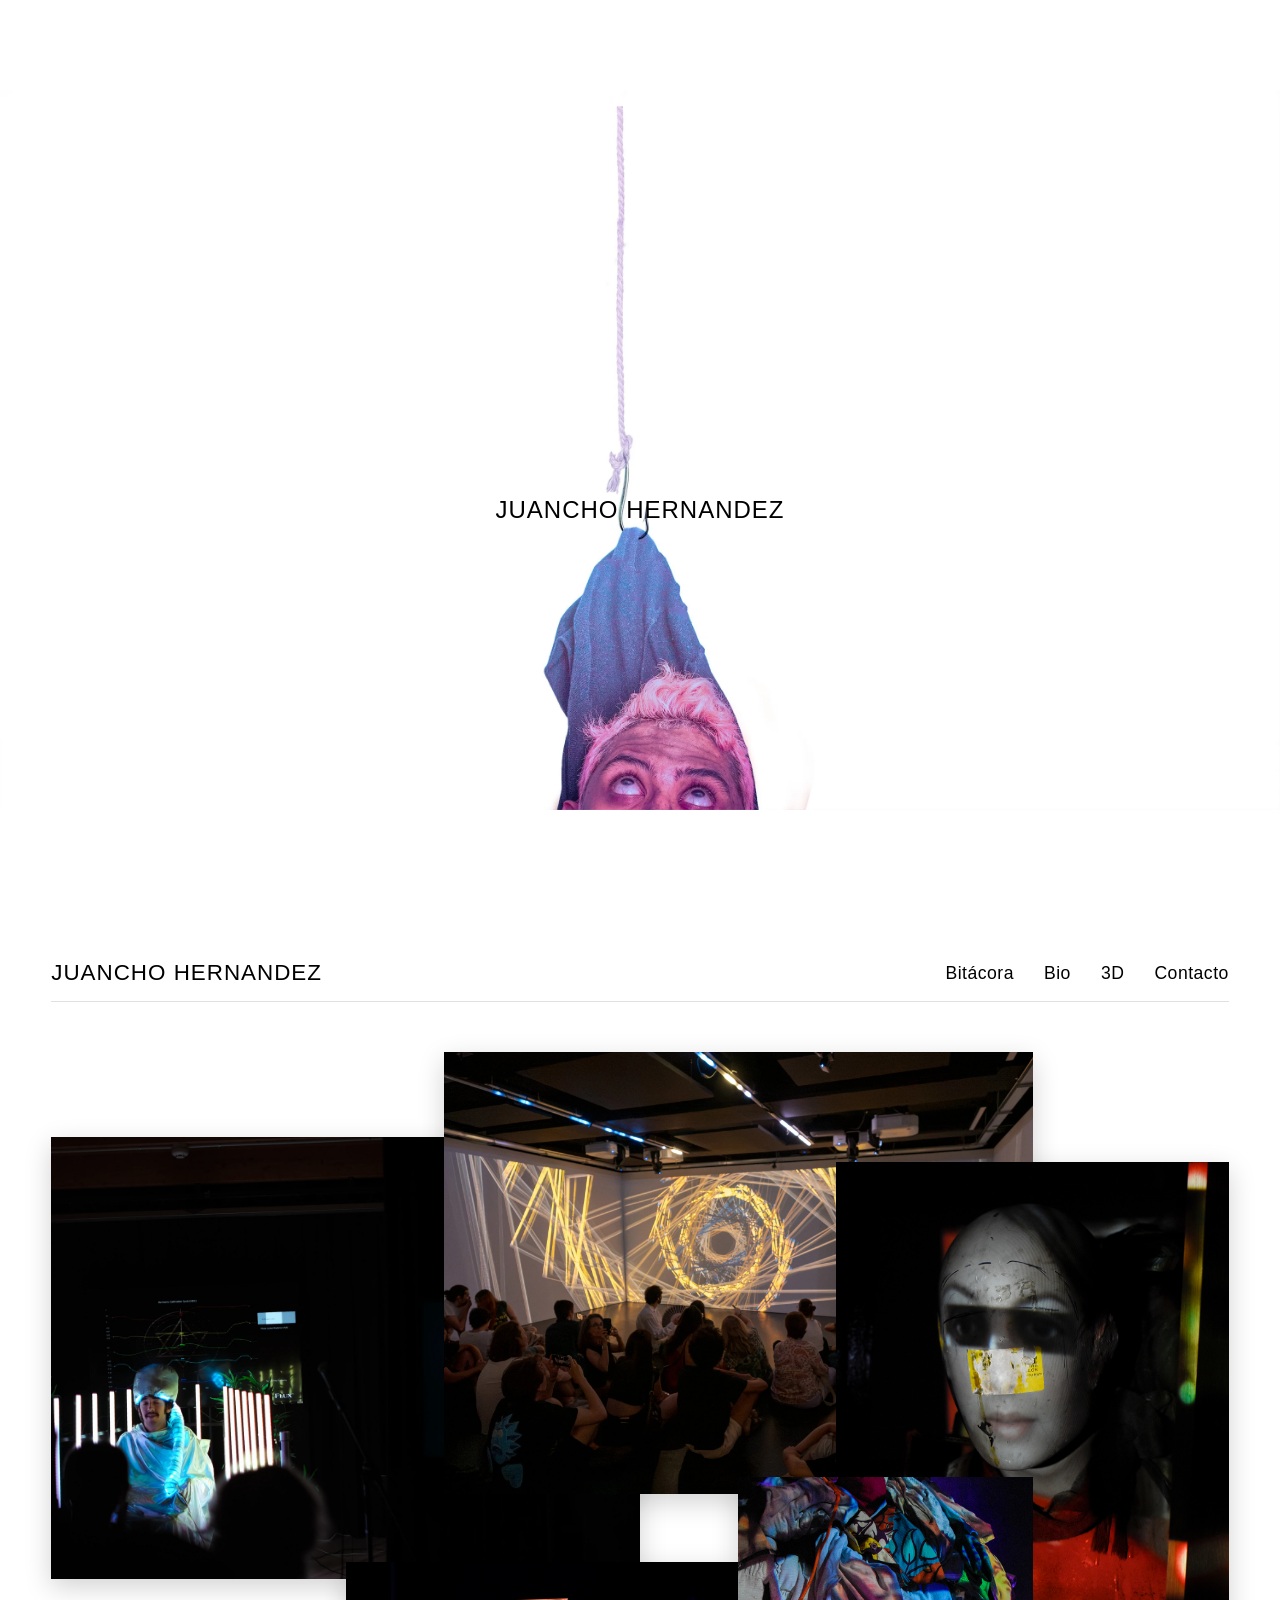
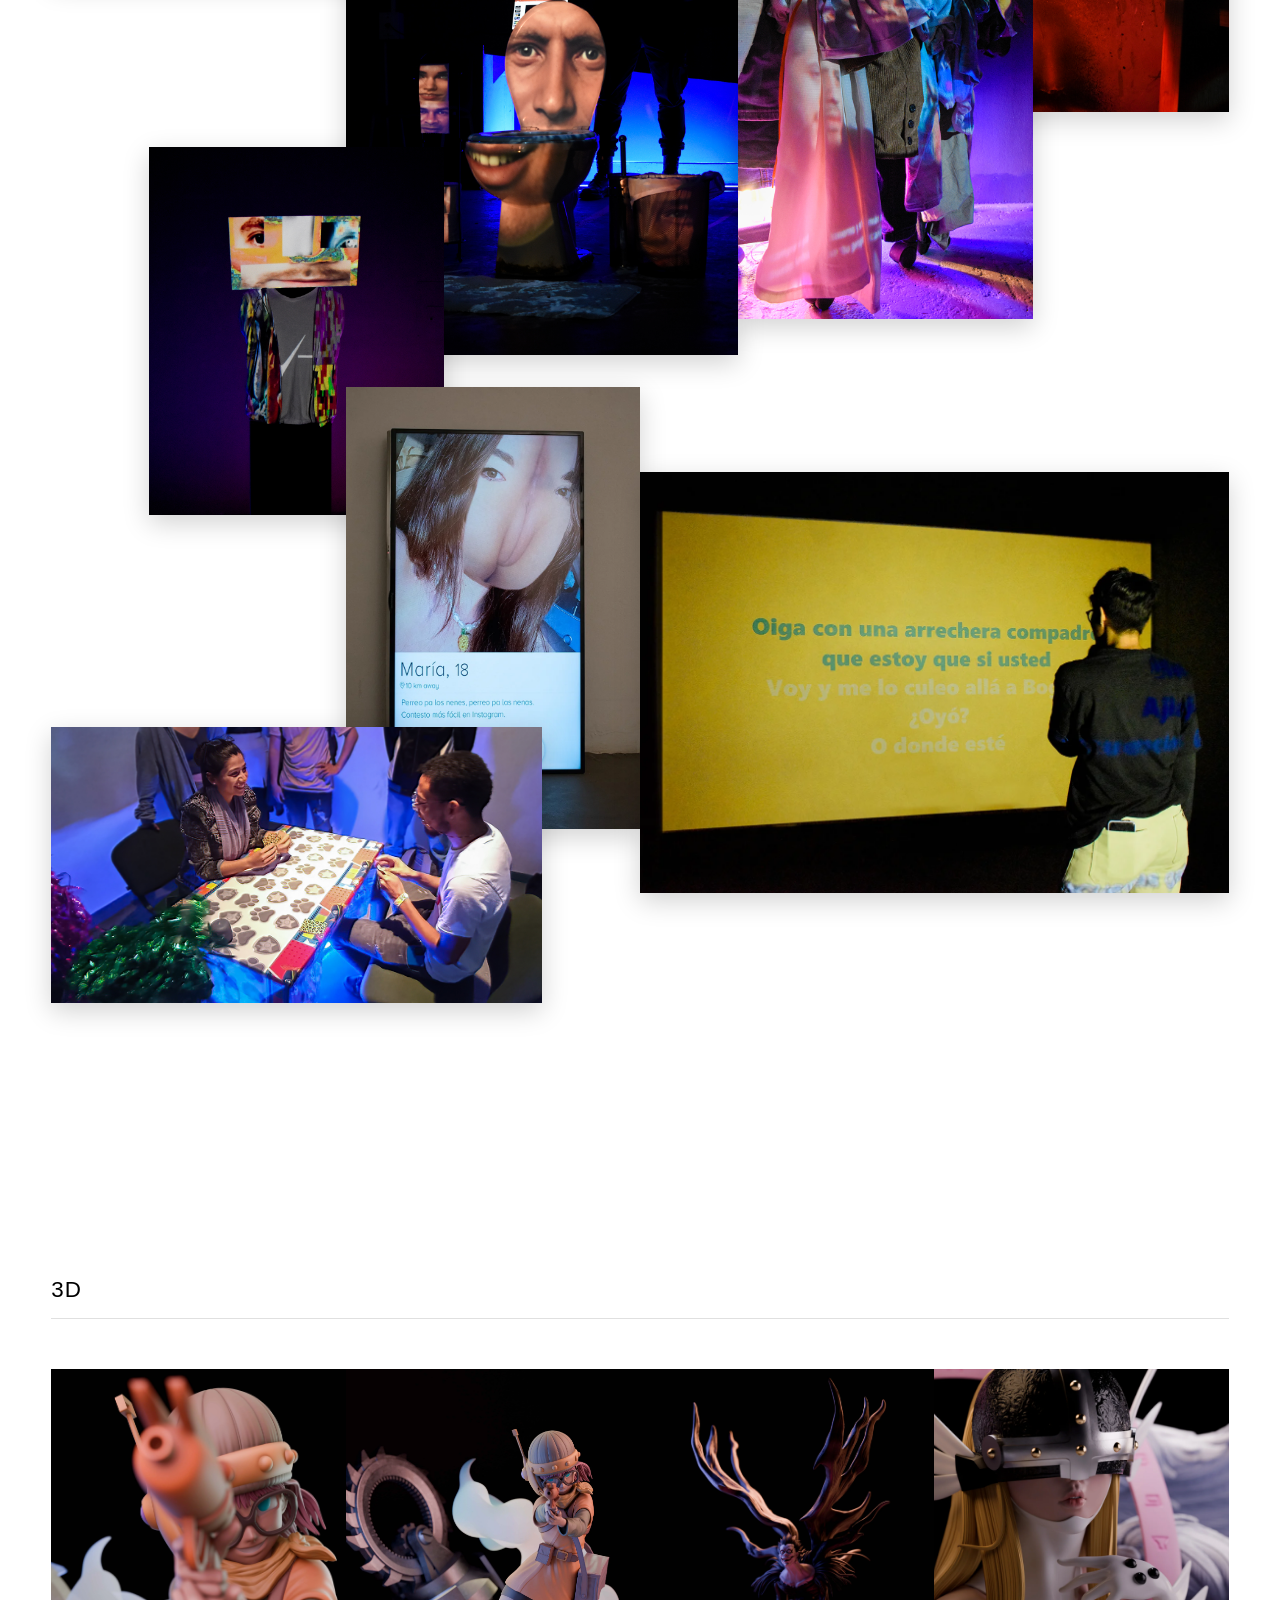
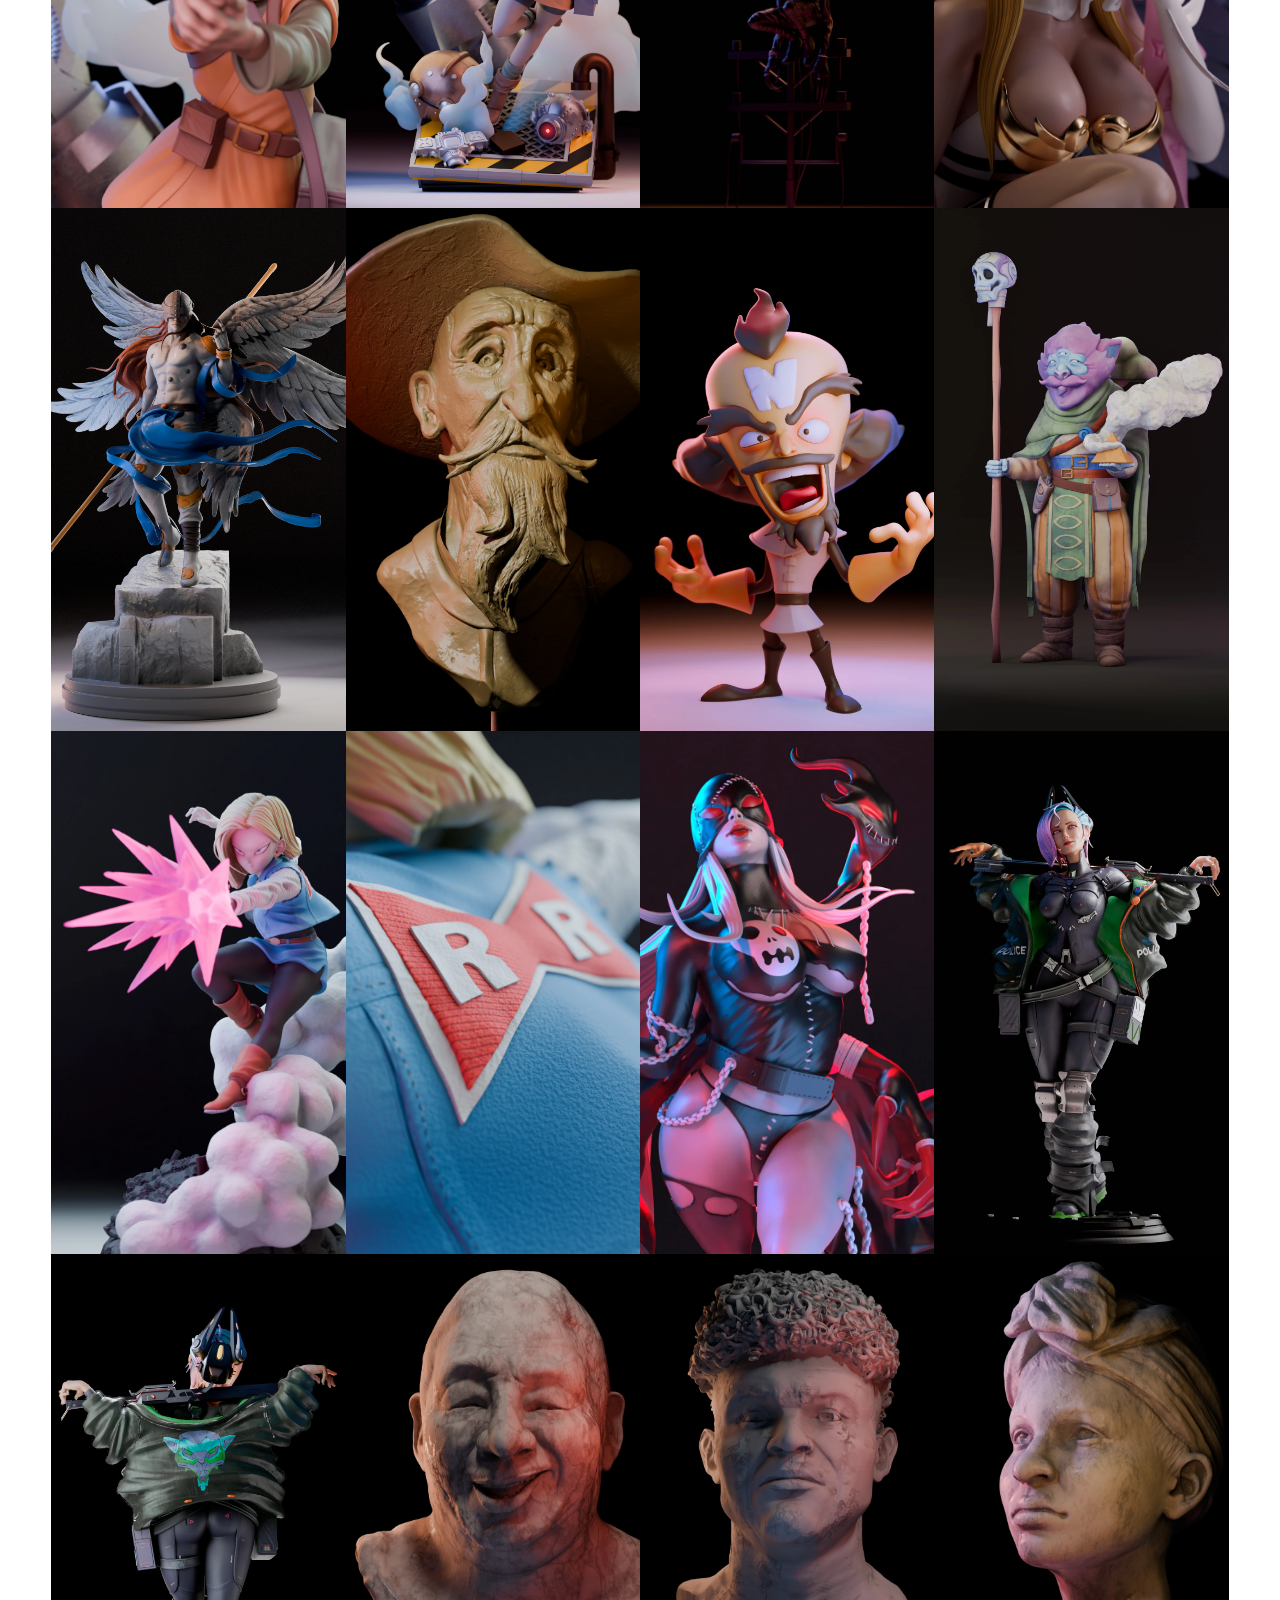
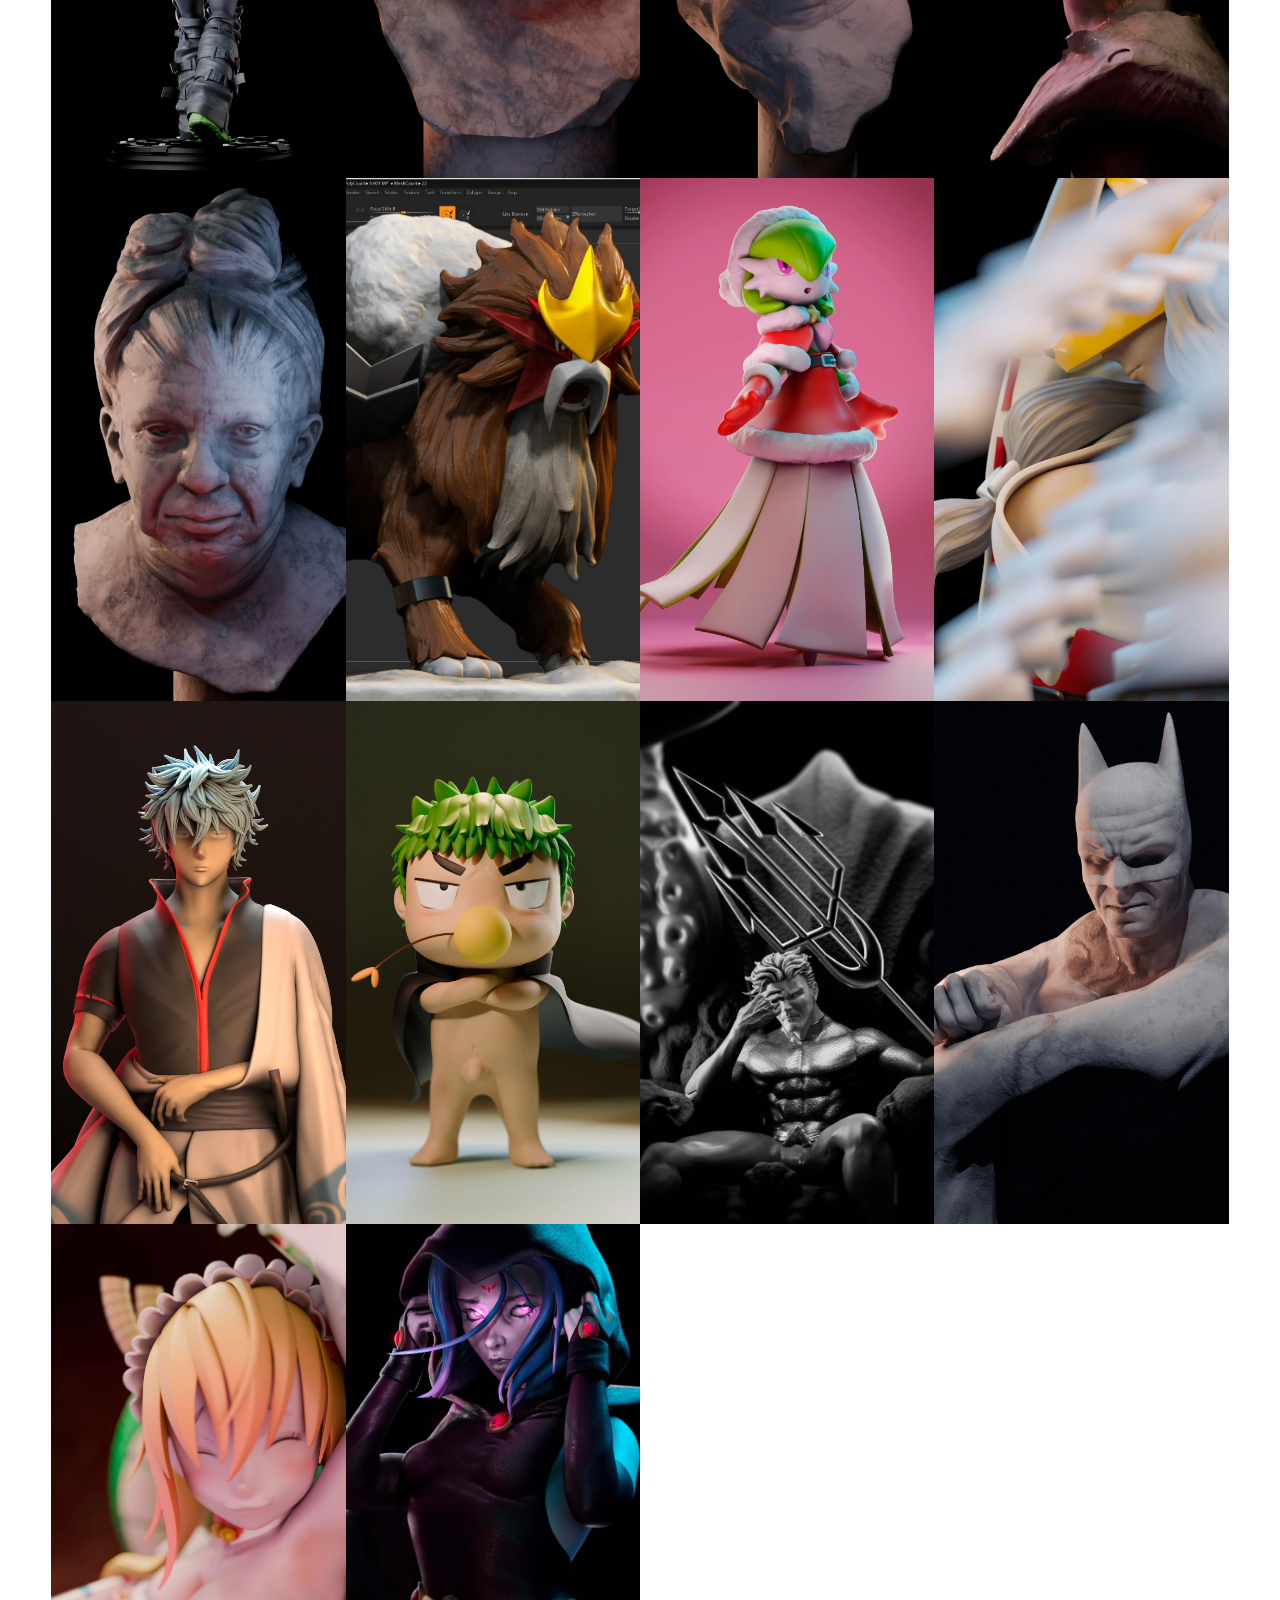
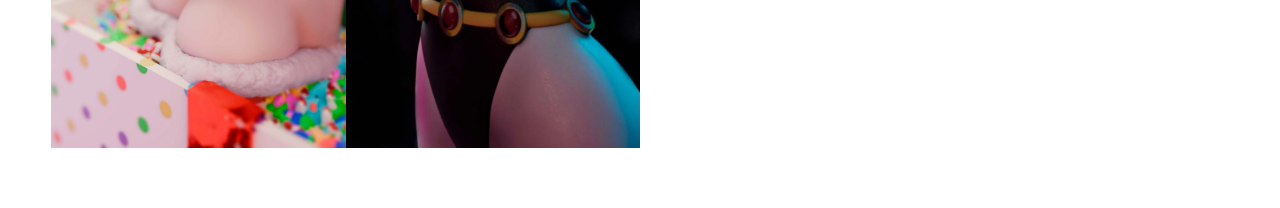
==== commit 8f44acce: "prueba de admin" ====
--- a/index.html
+++ b/index.html
@@ -37,7 +37,7 @@
             </article>
             
              <article class="obra-item">
-                <img src="img/obras/flux/3.webp" alt="Flux Topology">
+                <img src="img/obras/flux/2.webp" alt="Flux Topology">
                 <div style="width: 100%; flex-direction: row; position: absolute; display: flex;" class="obra-overlay">
                     <h3>Flux Topology</h3>
                 </div>
